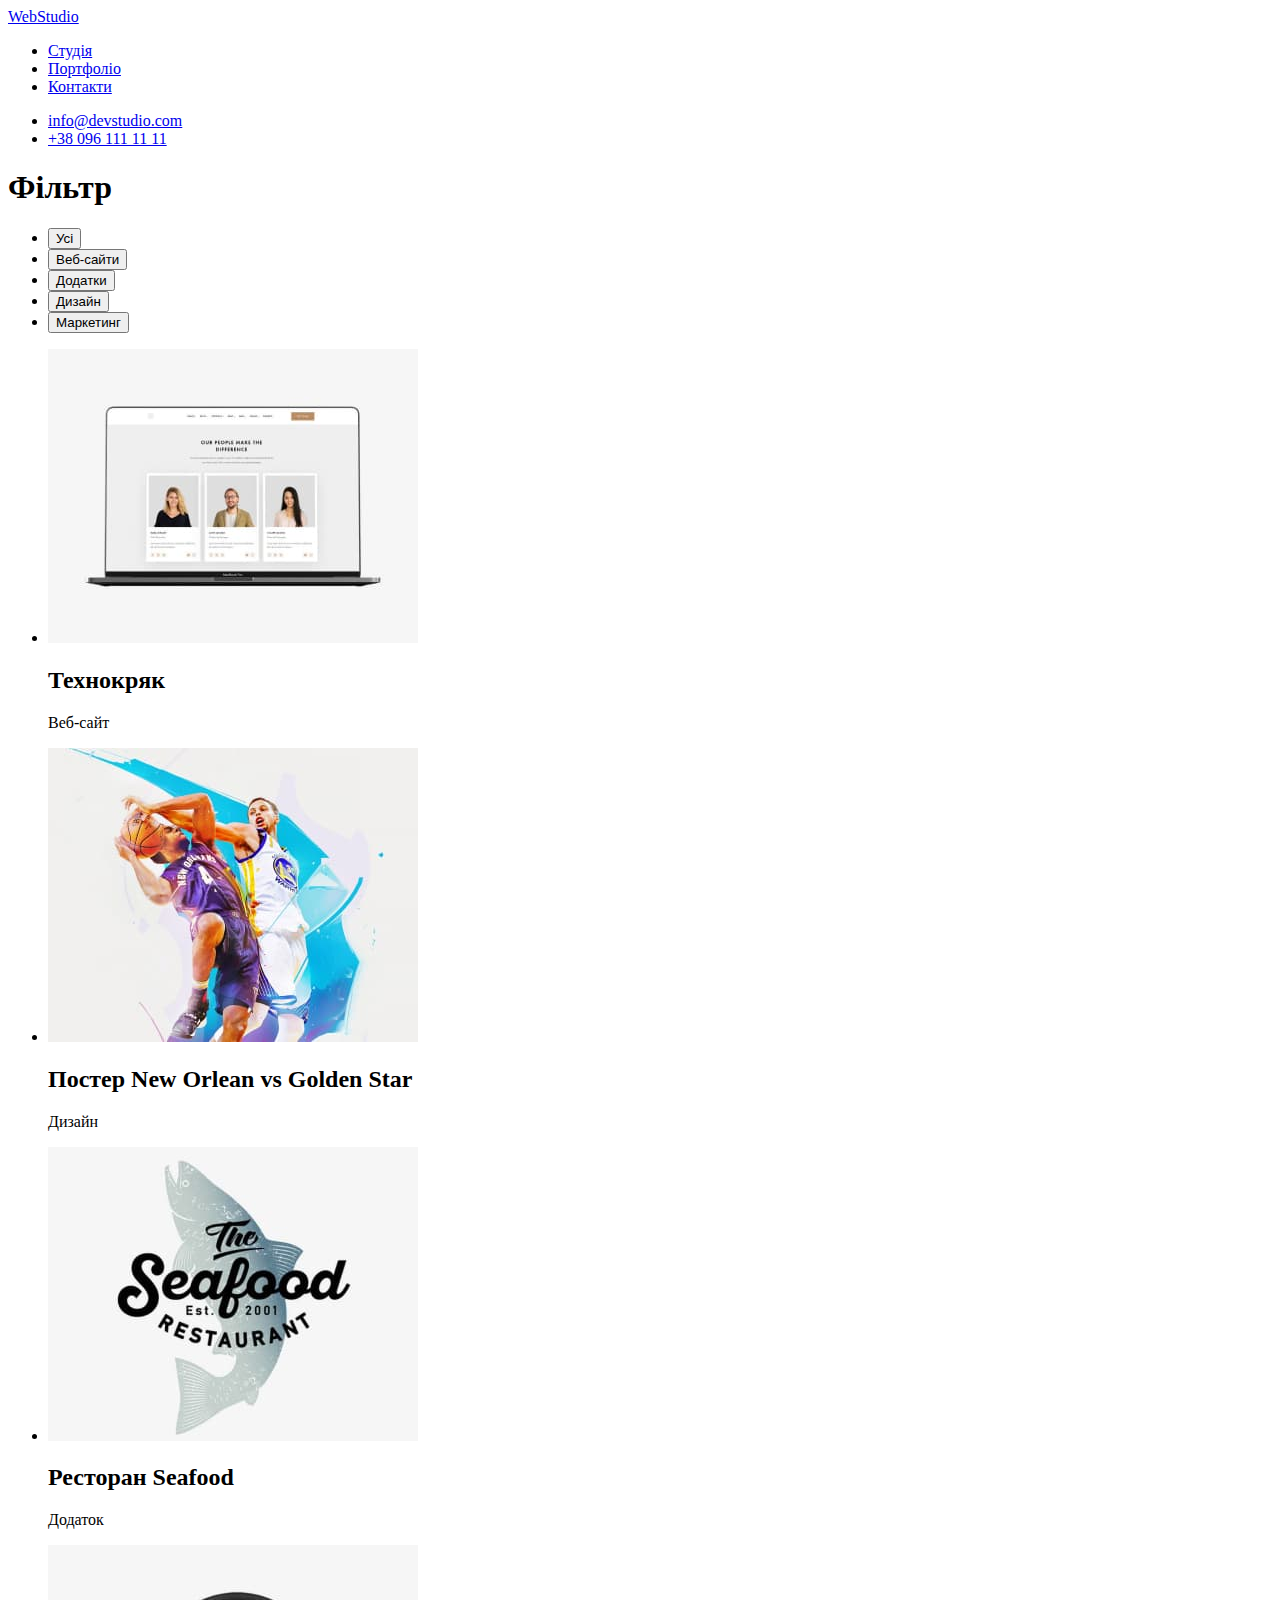
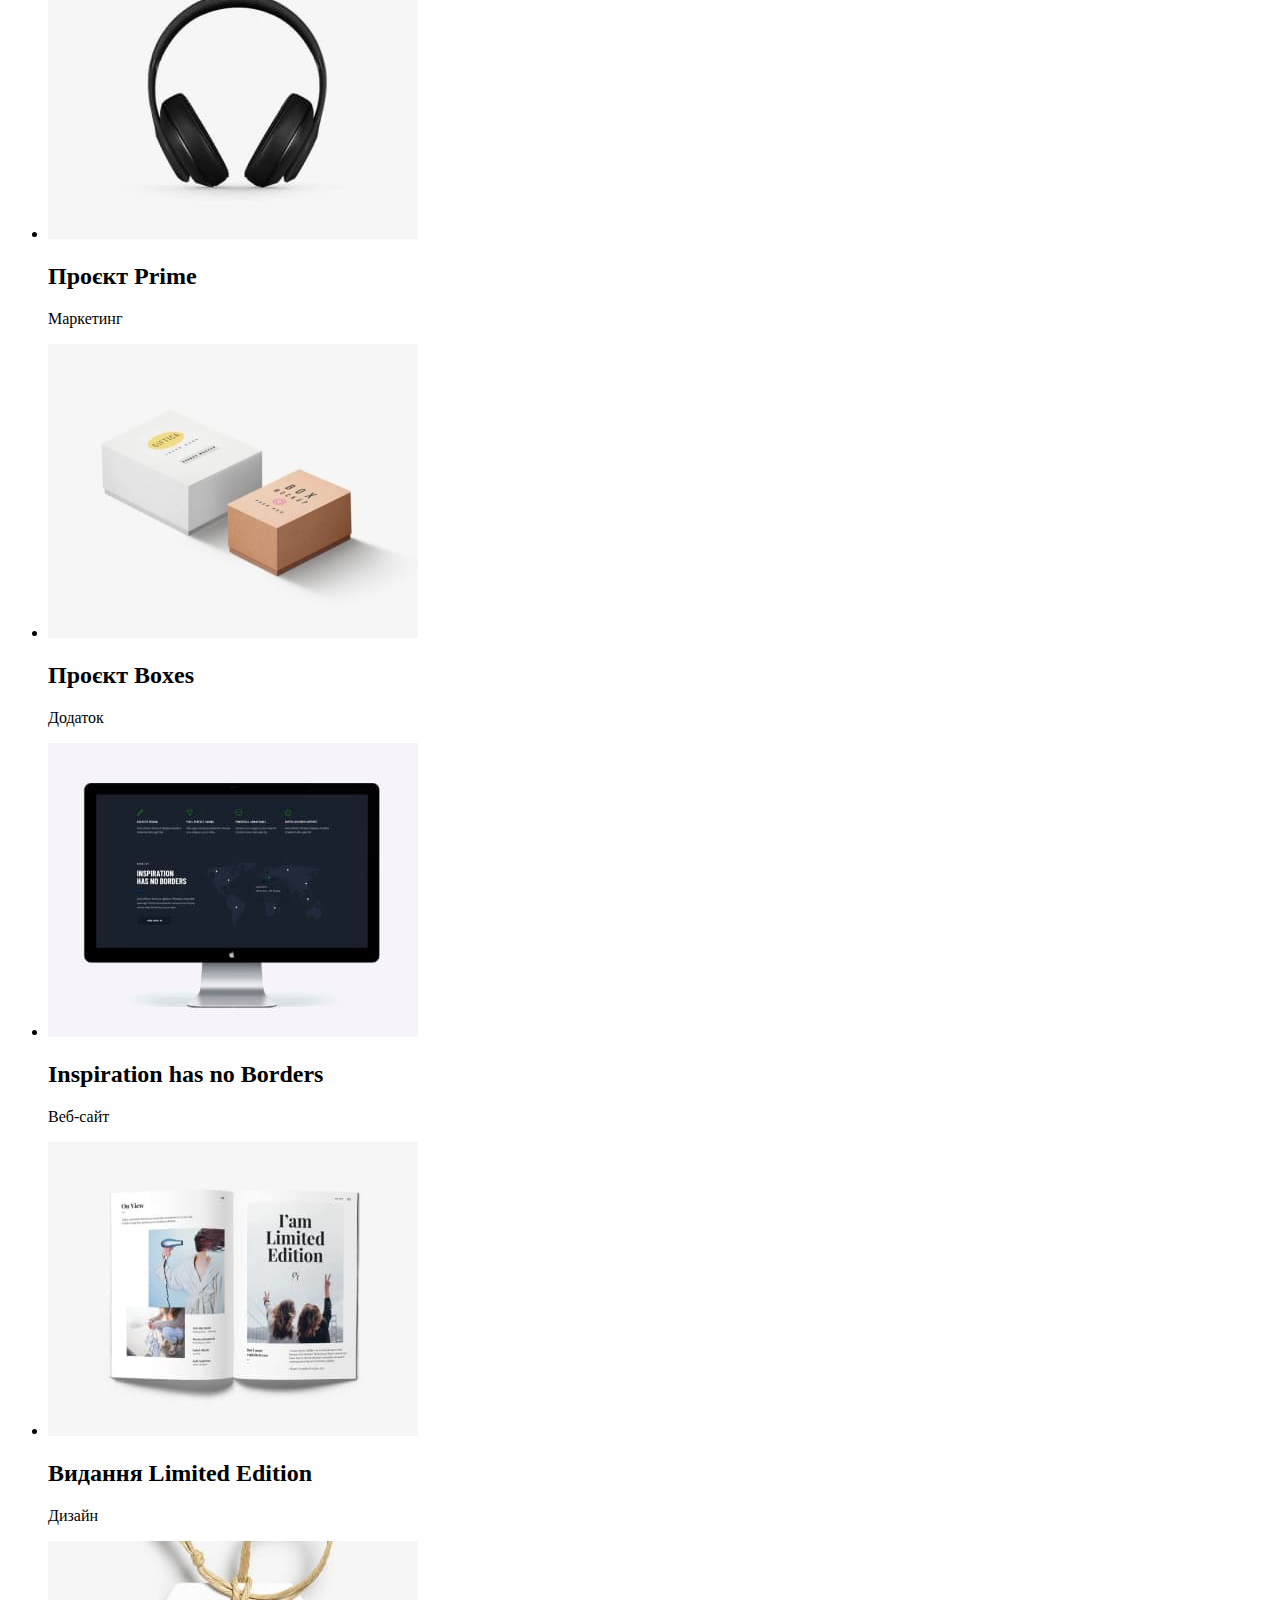
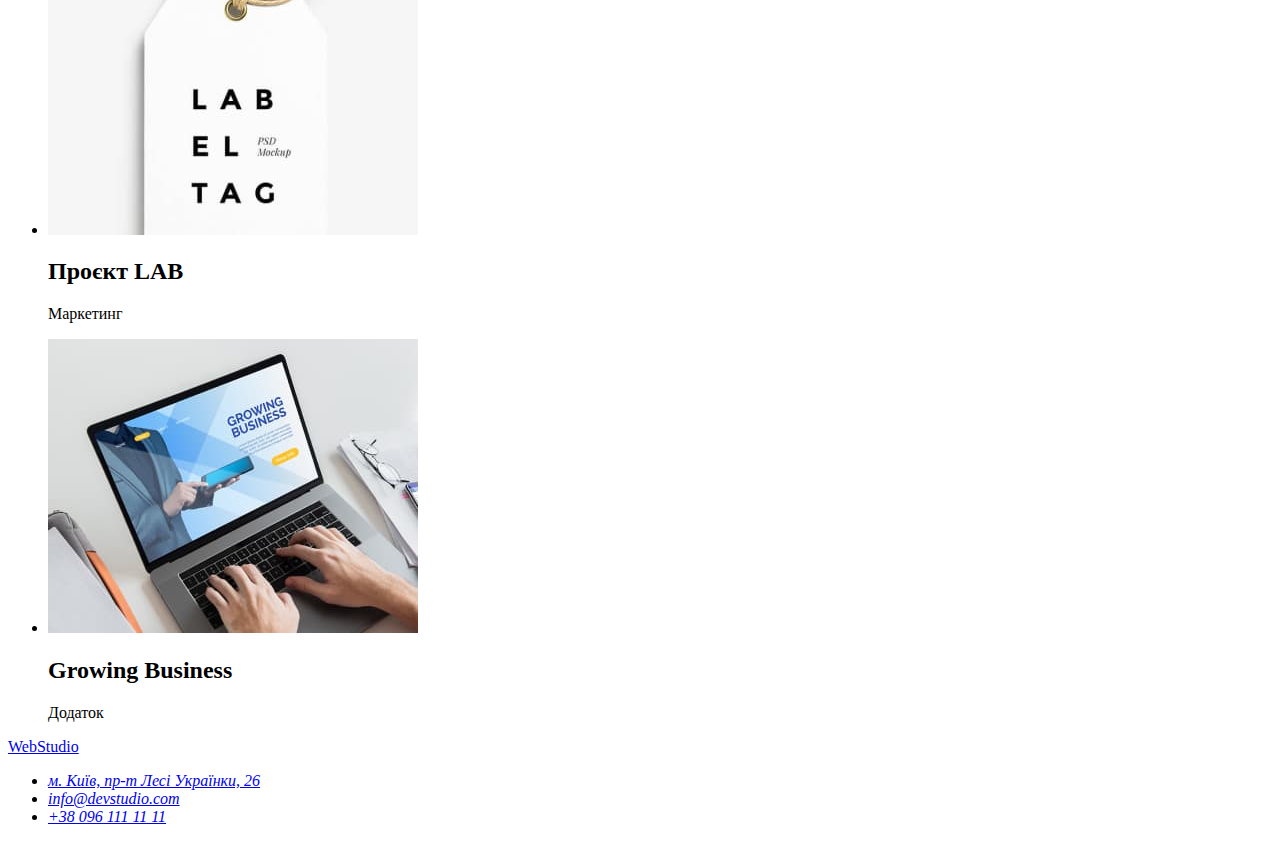
==== portfolio.html @ 5fa00b80 "created portfolio page" ====
<!DOCTYPE html>
<html lang="uk">

<head>
    <meta charset="UTF-8">
    <meta name="viewport" content="width=device-width, initial-scale=1.0">
    <title>Портфоліо</title>
</head>

<body>
    <header>
        <nav>
            <a href="./index.html">WebStudio</a>
            <ul>
                <li><a href="./index.html">Студія</a></li>
                <li><a href="./portfolio.html">Портфоліо</a></li>
                <li><a href="#">Контакти</a></li>
            </ul>
        </nav>
        <ul>
            <li><a href="mailto:info@devstudio.com">info@devstudio.com</a></li>
            <li><a href="tel:+380961111111">+38 096 111 11 11</a></li>
        </ul>
    </header>
    <main>
        <section>
            <h1>Фільтр</h1>
            <ul>
                <li>
                    <button type="button">Усі</button>
                </li>
                <li>
                    <button type="button">Веб-сайти</button>
                </li>
                <li>
                    <button type="button">Додатки</button>
                </li>
                <li>
                    <button type="button">Дизайн</button>
                </li>
                <li>
                    <button type="button">Маркетинг</button>
                </li>
            </ul>
            <ul>
                <li>
                    <img src="./images/portfolio/portfolio1.jpg" alt="Комп'ютер із оголошенням" width="370"
                        height="294">

                    <h2>Технокряк</h2>
                    <p>Веб-сайт</p>
                </li>
                <li>
                    <img src="./images/portfolio/portfolio2.jpg" alt="Два баскетболісти" width="370" height="294">
                    <h2>Постер New Orlean vs Golden Star</h2>
                    <p>Дизайн</p>
                </li>
                <li>
                    <img src="./images/portfolio/portfolio3.jpg" alt="Лого ресторану" width="370" height="294">
                    <h2>Ресторан Seafood</h2>
                    <p>Додаток</p>
                </li>
                <li>
                    <img src="./images/portfolio/portfolio4.jpg" alt="Навушники" width="370" height="294">
                    <h2>Проєкт Prime</h2>
                    <p>Маркетинг</p>
                </li>
                <li>
                    <img src="./images/portfolio/portfolio5.jpg" alt="Дві крафтові коробки" width="370" height="294">
                    <h2>Проєкт Boxes</h2>
                    <p>Додаток</p>
                </li>
                <li>
                    <img src="./images/portfolio/portfolio6.jpg" alt="Монітор комп'ютеру" width="370" height="294">
                    <h2>Inspiration has no Borders</h2>
                    <p>Веб-сайт</p>
                </li>
                <li>
                    <img src="./images/portfolio/portfolio7.jpg" alt="" width="370" height="294">
                    <h2>Видання Limited Edition</h2>
                    <p>Дизайн</p>
                </li>
                <li>
                    <img src="./images/portfolio/portfolio8.jpg" alt="Лого проекту LAB" width="370" height="294">
                    <h2>Проєкт LAB</h2>
                    <p>Маркетинг</p>
                </li>
                <li>
                    <img src="./images/portfolio/portfolio9.jpg" alt="Чоловік набирає текст на клавіатурі ноутбука"
                        width="370" height="294">
                    <h2>Growing Business</h2>
                    <p>Додаток</p>
                </li>
            </ul>
        </section>
    </main>
    <footer>
        <a href="./index.html">WebStudio</a>
        <address>
            <ul>
                <li>
                    <a href="https://goo.gl/maps/CPtrU1FHBa2aNyZL9" target="_blank"
                        rel="noopener noreferrer nofollowe">м.
                        Київ, пр-т Лесі Українки, 26
                    </a>
                </li>
                <li>
                    <a href="mailto:info@devstudio.com">info@devstudio.com</a>
                </li>
                <li>
                    <a href="tel:+380961111111">+38 096 111 11 11</a>
                </li>
            </ul>
        </address>
    </footer>
</body>

</html>
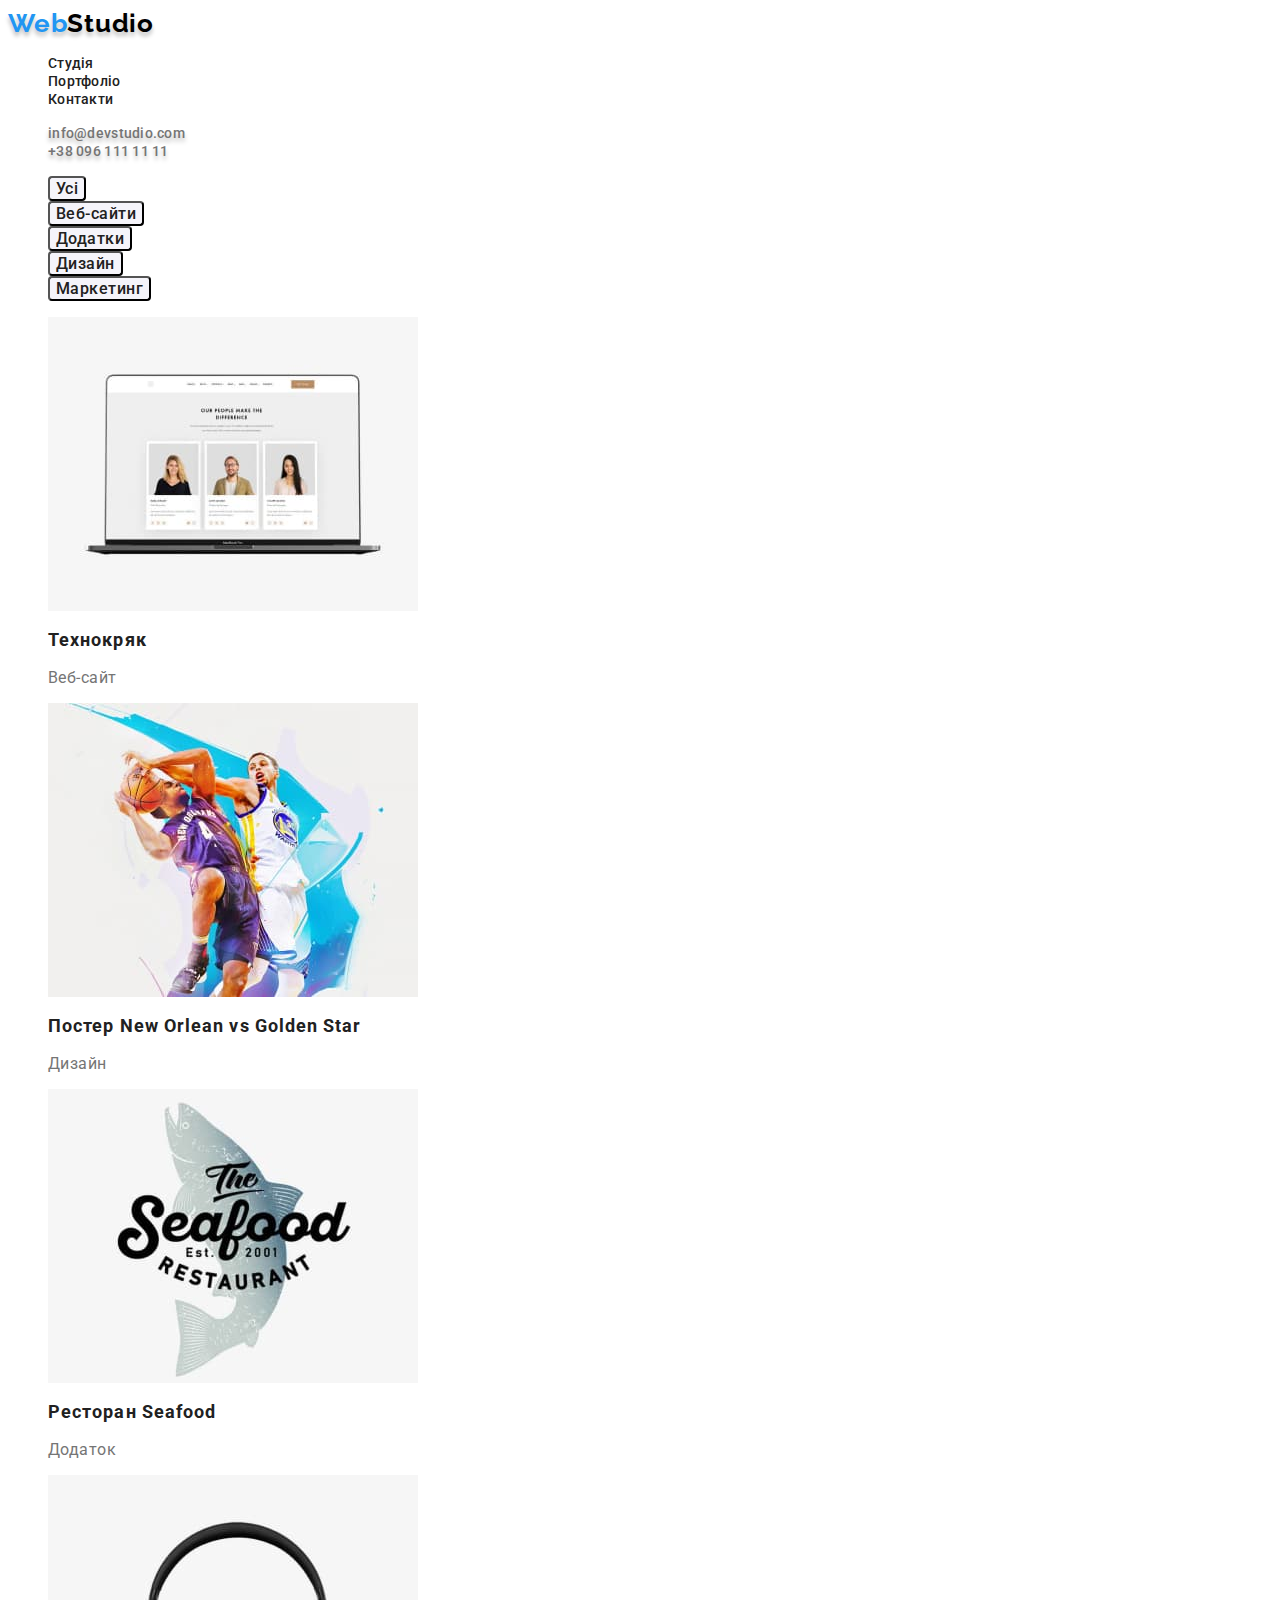
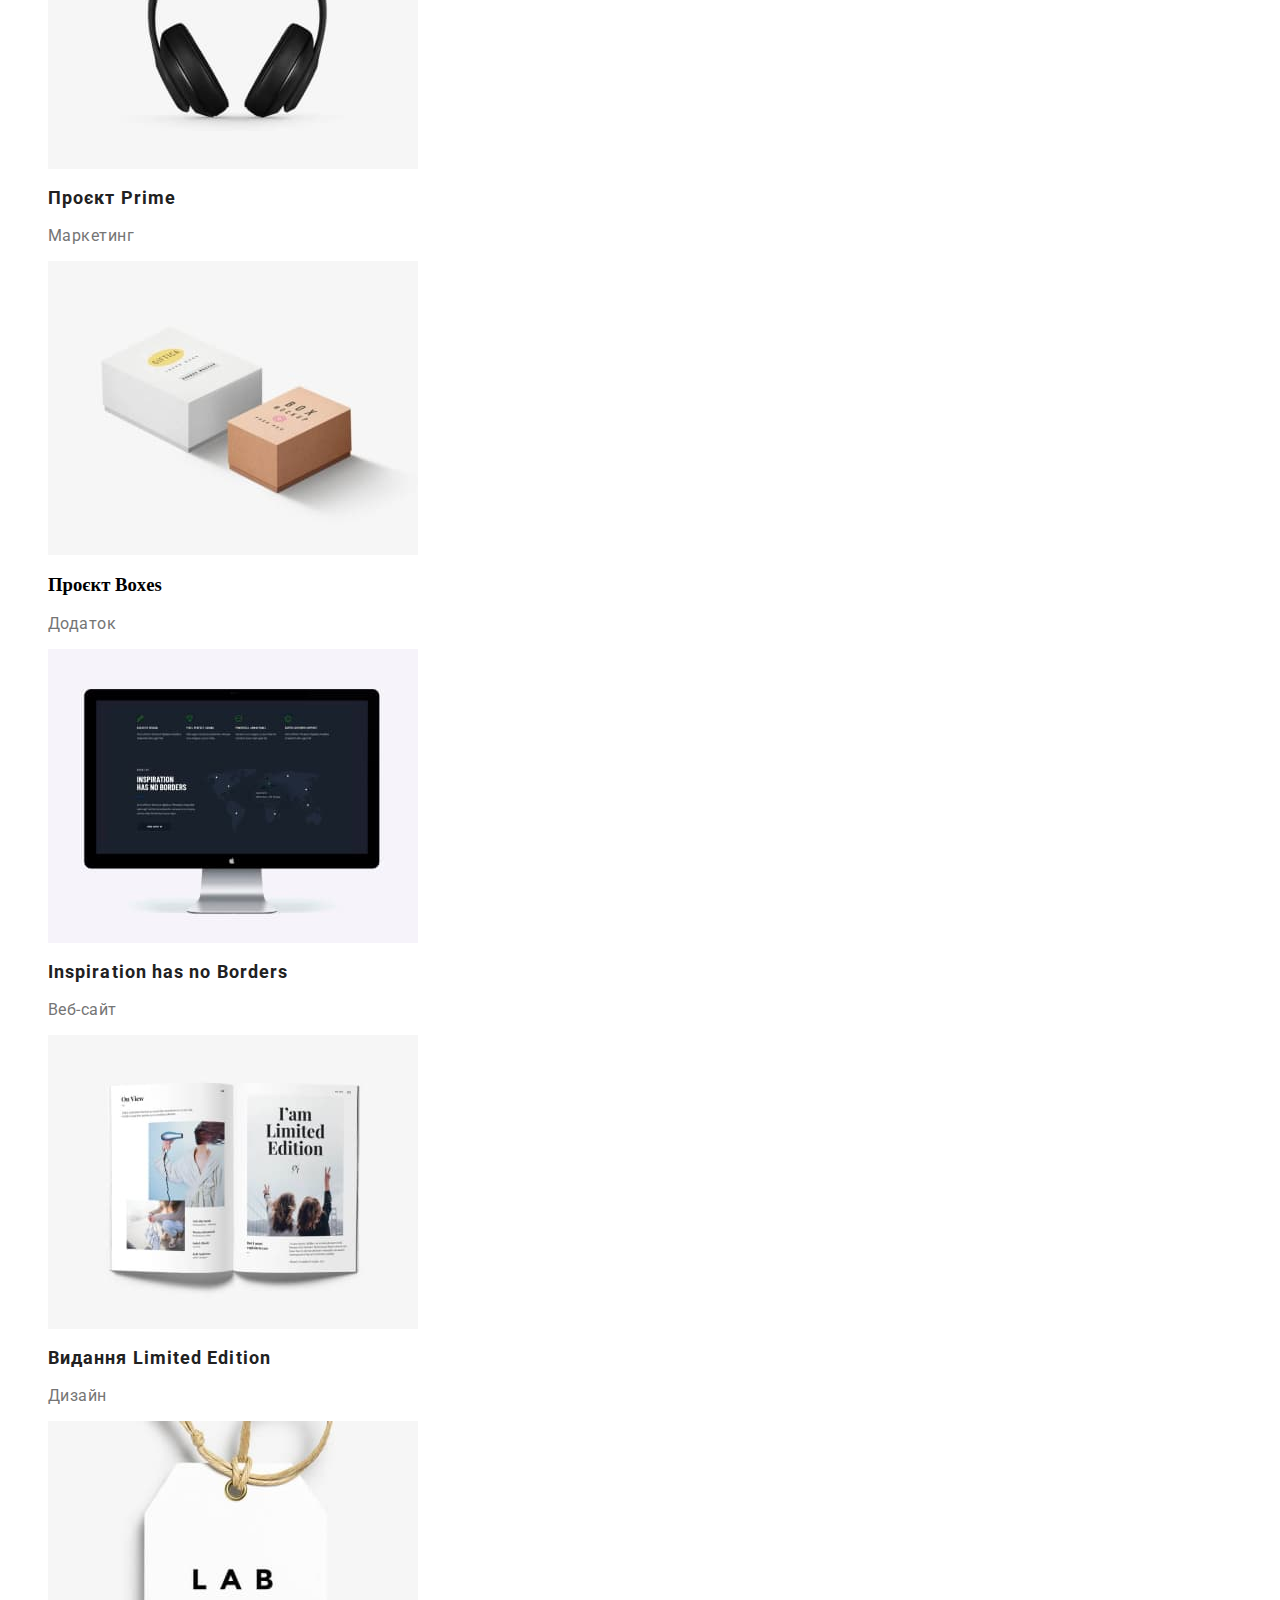
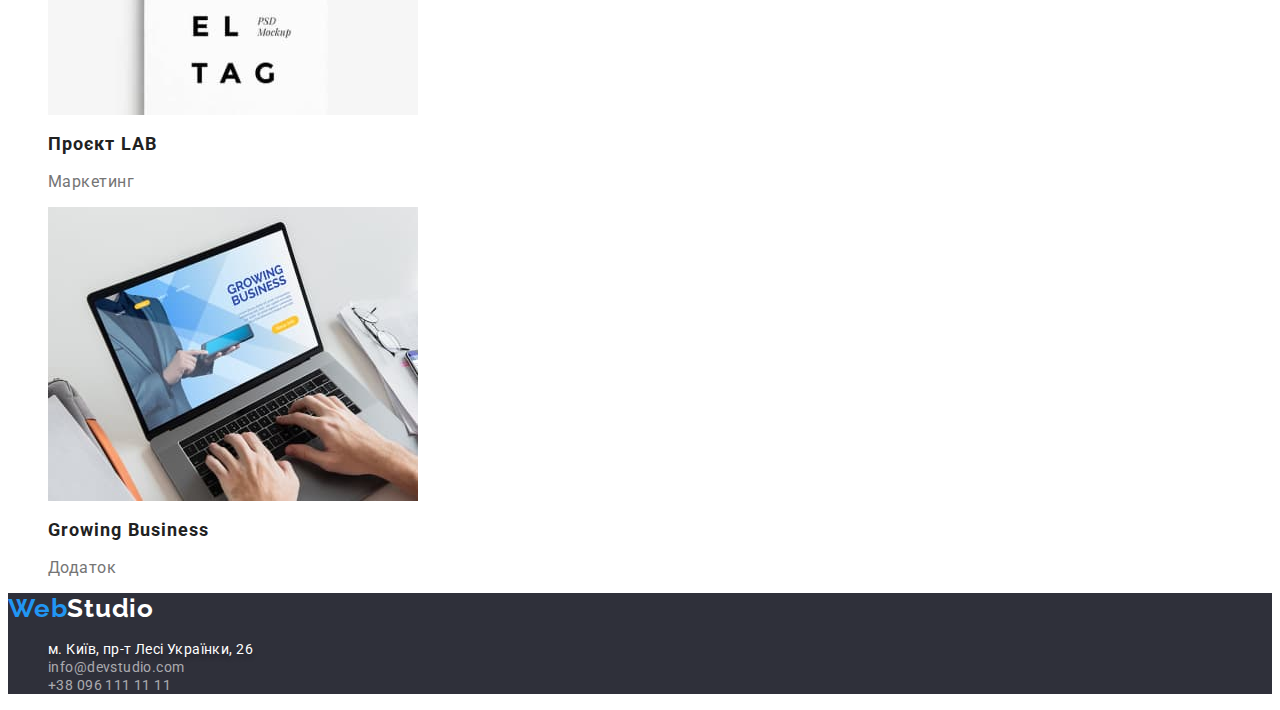
==== commit 54a8ef3c: "css" ====
--- a/portfolio.html
+++ b/portfolio.html
@@ -5,110 +5,123 @@
     <meta charset="UTF-8">
     <meta name="viewport" content="width=device-width, initial-scale=1.0">
     <title>Портфоліо</title>
+    <link rel="stylesheet" href="./css/styles.css">
+    <link rel="preconnect" href="https://fonts.googleapis.com">
+    <link rel="preconnect" href="https://fonts.gstatic.com" crossorigin>
+    <link
+        href="https://fonts.googleapis.com/css2?family=Raleway:wght@700&family=Roboto:wght@400;500;700;900&display=swap"
+        rel="stylesheet">
 </head>
 
 <body>
-    <header>
-        <nav>
-            <a href="./index.html">WebStudio</a>
-            <ul>
-                <li><a href="./index.html">Студія</a></li>
-                <li><a href="./portfolio.html">Портфоліо</a></li>
-                <li><a href="#">Контакти</a></li>
+    <header class="page-header">
+        <nav class="header-nav ">
+            <a class="logo link" href="./index.html">Web<span class="logo-header">Studio</span></a>
+            <ul class="menu-nav list">
+                <li class="menu-item"><a class="menu-link link" href="./index.html">Студія</a></li>
+                <li class="menu-item"><a class="menu-link link" href="./portfolio.html">Портфоліо</a></li>
+                <li class="menu-item"><a class="menu-link link" href="#">Контакти</a></li>
             </ul>
         </nav>
-        <ul>
-            <li><a href="mailto:info@devstudio.com">info@devstudio.com</a></li>
-            <li><a href="tel:+380961111111">+38 096 111 11 11</a></li>
+        <ul class="contacts-header list">
+            <li class="contact-item"><a class="contact-link link"
+                    href="mailto:info@devstudio.com">info@devstudio.com</a></li>
+            <li class="contact-item"><a class="contact-link link" href="tel:+380961111111">+38 096 111 11 11</a></li>
         </ul>
     </header>
     <main>
-        <section>
-            <h1>Фільтр</h1>
-            <ul>
-                <li>
-                    <button type="button">Усі</button>
-                </li>
-                <li>
-                    <button type="button">Веб-сайти</button>
-                </li>
-                <li>
-                    <button type="button">Додатки</button>
-                </li>
-                <li>
-                    <button type="button">Дизайн</button>
-                </li>
-                <li>
-                    <button type="button">Маркетинг</button>
-                </li>
-            </ul>
-            <ul>
-                <li>
-                    <img src="./images/portfolio/portfolio1.jpg" alt="Комп'ютер із оголошенням" width="370"
-                        height="294">
+        <h2 class="portfolio-title visually-hidden">Портфоліо</h2>
+        <ul class="portfolio-btn-items list">
+            <li class="btn-items">
+                <button class="selection-btn" type="button">Усі</button>
+            </li>
+            <li class="btn-items">
+                <button class="selection-btn" type="button">Веб-сайти</button>
+            </li>
+            <li class="btn-items">
+                <button class="selection-btn" type="button">Додатки</button>
+            </li>
+            <li class="btn-items">
+                <button class="selection-btn" type="button">Дизайн</button>
+            </li>
+            <li class="btn-items">
+                <button class="selection-btn" type="button">Маркетинг</button>
+            </li>
+        </ul>
+        <h2 class="projects-title visually-hidden">Наші проекти</h2>
+        <ul class="projects-menu list">
+            <li class="projects-items">
+                <img class="projects-image" src="./images/portfolio/portfolio1.jpg" alt="Комп'ютер із оголошенням"
+                    width="370" height="294">
 
-                    <h2>Технокряк</h2>
-                    <p>Веб-сайт</p>
-                </li>
-                <li>
-                    <img src="./images/portfolio/portfolio2.jpg" alt="Два баскетболісти" width="370" height="294">
-                    <h2>Постер New Orlean vs Golden Star</h2>
-                    <p>Дизайн</p>
-                </li>
-                <li>
-                    <img src="./images/portfolio/portfolio3.jpg" alt="Лого ресторану" width="370" height="294">
-                    <h2>Ресторан Seafood</h2>
-                    <p>Додаток</p>
-                </li>
-                <li>
-                    <img src="./images/portfolio/portfolio4.jpg" alt="Навушники" width="370" height="294">
-                    <h2>Проєкт Prime</h2>
-                    <p>Маркетинг</p>
-                </li>
-                <li>
-                    <img src="./images/portfolio/portfolio5.jpg" alt="Дві крафтові коробки" width="370" height="294">
-                    <h2>Проєкт Boxes</h2>
-                    <p>Додаток</p>
-                </li>
-                <li>
-                    <img src="./images/portfolio/portfolio6.jpg" alt="Монітор комп'ютеру" width="370" height="294">
-                    <h2>Inspiration has no Borders</h2>
-                    <p>Веб-сайт</p>
-                </li>
-                <li>
-                    <img src="./images/portfolio/portfolio7.jpg" alt="" width="370" height="294">
-                    <h2>Видання Limited Edition</h2>
-                    <p>Дизайн</p>
-                </li>
-                <li>
-                    <img src="./images/portfolio/portfolio8.jpg" alt="Лого проекту LAB" width="370" height="294">
-                    <h2>Проєкт LAB</h2>
-                    <p>Маркетинг</p>
-                </li>
-                <li>
-                    <img src="./images/portfolio/portfolio9.jpg" alt="Чоловік набирає текст на клавіатурі ноутбука"
-                        width="370" height="294">
-                    <h2>Growing Business</h2>
-                    <p>Додаток</p>
-                </li>
-            </ul>
-        </section>
+                <h3 class="projects-name">Технокряк</h3>
+                <p class="projects-type">Веб-сайт</p>
+            </li>
+            <li class="projects-items">
+                <img class="projects-image" src="./images/portfolio/portfolio2.jpg" alt="Два баскетболісти" width="370"
+                    height="294">
+                <h3 class="projects-name">Постер New Orlean vs Golden Star</h3>
+                <p class="projects-type">Дизайн</p>
+            </li>
+            <li class="projects-items">
+                <img class="projects-image" src="./images/portfolio/portfolio3.jpg" alt="Лого ресторану" width="370"
+                    height="294">
+                <h3 class="projects-name">Ресторан Seafood</h3>
+                <p class="projects-type">Додаток</p>
+            </li>
+            <li class="projects-items">
+                <img class="projects-image" src="./images/portfolio/portfolio4.jpg" alt="Навушники" width="370"
+                    height="294">
+                <h3 class="projects-name">Проєкт Prime</h3>
+                <p class="projects-type">Маркетинг</p>
+            </li>
+            <li class="projects-items">
+                <img class="projects-image" src="./images/portfolio/portfolio5.jpg" alt="Дві крафтові коробки"
+                    width="370" height="294">
+                <h3 nclass="projects-name">Проєкт Boxes</h3>
+                <p class="projects-type">Додаток</p>
+            </li>
+            <li class="projects-items">
+                <img class="projects-image" src="./images/portfolio/portfolio6.jpg" alt="Монітор комп'ютеру" width="370"
+                    height="294">
+                <h3 class="projects-name">Inspiration has no Borders</h3>
+                <p class="projects-type">Веб-сайт</p>
+            </li>
+            <li class="projects-items">
+                <img class="projects-image" src="./images/portfolio/portfolio7.jpg" alt="" width="370" height="294">
+                <h3 class="projects-name">Видання Limited Edition</h3>
+                <p class="projects-type">Дизайн</p>
+            </li>
+            <li class="projects-items">
+                <img class="projects-image" src="./images/portfolio/portfolio8.jpg" alt="Лого проекту LAB" width="370"
+                    height="294">
+                <h3 class="projects-name">Проєкт LAB</h3>
+                <p class="projects-type">Маркетинг</p>
+            </li>
+            <li class="projects-items">
+                <img class="projects-image" src="./images/portfolio/portfolio9.jpg"
+                    alt="Чоловік набирає текст на клавіатурі ноутбука" width="370" height="294">
+                <h3 class="projects-name">Growing Business</h3>
+                <p class="projects-type">Додаток</p>
+            </li>
+        </ul>
     </main>
-    <footer>
-        <a href="./index.html">WebStudio</a>
-        <address>
-            <ul>
-                <li>
-                    <a href="https://goo.gl/maps/CPtrU1FHBa2aNyZL9" target="_blank"
-                        rel="noopener noreferrer nofollowe">м.
+    <footer class="footer-section">
+        <a class="emblem-footer link" href="./index.html">Web<span class="emblem-white-footer">Studio</span></a>
+        <address class="footer-address">
+            <ul class="menu-footer-adress list">
+                <li class="menu-footer-adress-icon">
+                    <a class="menu-footer-adress-icon-link-head link" href="https://goo.gl/maps/CPtrU1FHBa2aNyZL9"
+                        target="_blank" rel="noopener noreferrer nofollowe">м.
                         Київ, пр-т Лесі Українки, 26
                     </a>
                 </li>
-                <li>
-                    <a href="mailto:info@devstudio.com">info@devstudio.com</a>
+                <li class="menu-footer-adress-icon">
+                    <a class=" menu-footer-adress-icon-link link"
+                        href="mailto:info@devstudio.com">info@devstudio.com</a>
                 </li>
-                <li>
-                    <a href="tel:+380961111111">+38 096 111 11 11</a>
+                <li class="menu-footer-adress-icon">
+                    <a class=" menu-footer-adress-icon-link link" href="tel:+380961111111">+38 096 111 11 11</a>
                 </li>
             </ul>
         </address>
--- a/css/styles.css
+++ b/css/styles.css
@@ -0,0 +1,356 @@
+:root {
+  --primary-font-text: 'Roboto', sans-serif;
+  --secondary-font-text: 'Raleway', sans-serif;
+  --primary-text-color: #212121;
+  --secondary-text-color: #757575;
+  --background-text-dark: #ffffff;
+  --contacts-text-color: rgba(255, 255, 255, 0.6);
+  --active-hover-focus-color: #2196f3;
+  --primary-background-color: #ffffff;
+  --secondary-background-color: #f5f4fa;
+  --background-color-dark: #2f303a;
+  --background-color-btn: #2196f3;
+  --secondary-background-color-btn: #188ce8;
+  --logo-color-blue: #2196f3;
+  --logo-color-dark: #000000;
+}
+img {
+  display: block;
+  max-width: 100%;
+  height: auto;
+}
+.link {
+  text-decoration: none;
+}
+.list {
+  list-style: none;
+}
+.visually-hidden {
+  position: absolute;
+  white-space: nowrap;
+  width: 1px;
+  height: 1px;
+  overflow: hidden;
+}
+button {
+  cursor: pointer;
+}
+body {
+  font-family: var(--primary-text-color);
+  background-color: var(--primary-background-color);
+}
+
+/* page header */
+
+.page-header {
+  background-color: var(--primary-background-color);
+}
+.logo {
+  font-family: var(--secondary-font-text);
+  font-style: normal;
+  font-weight: 700;
+  font-size: 26px;
+  line-height: 1, 19;
+  /* identical to box height */
+
+  letter-spacing: 0.03em;
+
+  color: var(--logo-color-blue);
+
+  text-shadow: 0px 4px 4px rgba(0, 0, 0, 0.25);
+}
+.logo-header {
+  font-family: var(--secondary-font-text);
+  font-style: normal;
+  font-weight: 700;
+  font-size: 26px;
+  line-height: 1, 19;
+  /* identical to box height */
+
+  letter-spacing: 0.03em;
+
+  color: var(--logo-color-dark);
+  text-shadow: 0px 4px 4px rgba(0, 0, 0, 0.25);
+}
+.menu-nav .menu-link {
+  font-family: var(--primary-font-text);
+  font-style: normal;
+  font-weight: 500;
+  font-size: 14px;
+  line-height: 1, 14;
+  letter-spacing: 0.02em;
+
+  color: var(--primary-text-color);
+}
+.menu-nav :hover,
+.menu-nav :focus {
+  color: var(--active-hover-focus-color);
+}
+.contacts-header .contact-link {
+  font-family: 'Roboto';
+  font-style: normal;
+  font-weight: 500;
+  font-size: 14px;
+  line-height: 1, 14;
+  letter-spacing: 0.02em;
+
+  color: var(--secondary-text-color);
+
+  text-shadow: 0px 4px 4px rgba(0, 0, 0, 0.25);
+}
+.contacts-header :hover,
+.contacts-header :focus {
+  color: var(--logo-color-blue);
+}
+
+/* page header */
+
+/* page main */
+
+/* section hero */
+
+.hero {
+  background: var(--background-color-dark);
+}
+
+.hero-head {
+  font-family: var(--primary-font-text);
+  font-style: normal;
+  font-weight: 900;
+  font-size: 44px;
+  line-height: 1, 36;
+  /* or 136% */
+
+  text-align: center;
+  letter-spacing: 0.06em;
+  text-transform: uppercase;
+
+  color: #ffffff;
+}
+.modal-open-btn {
+  font-family: var(--primary-font-text);
+  font-style: normal;
+  font-weight: 700;
+  font-size: 16px;
+  line-height: 1, 87;
+  background: var(--background-color-btn);
+  box-shadow: 0px 4px 4px rgba(0, 0, 0, 0.15);
+  border-radius: 4px;
+  /* identical to box height, or 188% */
+
+  display: flex;
+  align-items: center;
+  text-align: center;
+  letter-spacing: 0.06em;
+
+  color: #ffffff;
+}
+.modal-open-btn :hover,
+.modal-open-btn :focus {
+  background-color: var(--secondary-background-color-btn);
+  box-shadow: 0px 4px 4px rgba(0, 0, 0, 0.15);
+  border-radius: 4px;
+}
+
+/* section hero */
+
+/* WebStudio benefits */
+.section-title {
+  background-color: var(--primary-background-color);
+  font-family: var(--primary-font-text);
+}
+.head-title {
+  font-family: var(--primary-font-text);
+  font-style: normal;
+  font-weight: 700;
+  font-size: 14px;
+  line-height: 1, 14;
+  letter-spacing: 0.03em;
+  text-transform: uppercase;
+
+  color: var(--primary-text-color);
+}
+.text-head-title {
+  font-family: var(--primary-font-text);
+  font-style: normal;
+  font-weight: 400;
+  font-size: 14px;
+  line-height: 1, 71;
+  /* or 171% */
+
+  letter-spacing: 0.03em;
+
+  color: var(--secondary-text-color);
+}
+.pic-list-main {
+  background-color: #ffffff;
+}
+.pic-list-head {
+  font-family: var(--primary-font-text);
+  font-style: normal;
+  font-weight: 700;
+  font-size: 36px;
+  line-height: 1, 16;
+  text-align: center;
+  letter-spacing: 0.03em;
+
+  color: var(--primary-text-color);
+}
+
+.team-job {
+  background-color: var(--secondary-background-color);
+}
+.team-job-top {
+  font-family: var(--primary-font-text);
+  font-style: normal;
+  font-weight: 700;
+  font-size: 36px;
+  line-height: 1, 16;
+  text-align: center;
+  letter-spacing: 0.03em;
+
+  color: var(--primary-text-color);
+}
+.top-menu-job {
+  font-family: var(--primary-font-text);
+  font-style: normal;
+  font-weight: 500;
+  font-size: 16px;
+  line-height: 1, 18;
+  /* identical to box height */
+
+  text-align: center;
+  letter-spacing: 0.03em;
+
+  color: var(--primary-text-color);
+}
+.name-menu-job {
+  font-family: var(--primary-font-text);
+  font-style: normal;
+  font-weight: 400;
+  font-size: 16px;
+  line-height: 1, 18;
+  /* identical to box height */
+
+  text-align: center;
+  letter-spacing: 0.03em;
+
+  color: var(--secondary-text-color);
+}
+.footer-section {
+  background-color: var(--background-color-dark);
+}
+.emblem-footer {
+  font-family: var(--secondary-font-text);
+  font-style: normal;
+  font-weight: 700;
+  font-size: 26px;
+  line-height: 31px;
+  /* identical to box height */
+
+  letter-spacing: 0.03em;
+
+  color: var(--logo-color-blue);
+}
+
+.emblem-white-footer {
+  font-family: var(--secondary-font-text);
+  font-style: normal;
+  font-weight: 700;
+  font-size: 26px;
+  line-height: 31px;
+  /* identical to box height */
+
+  letter-spacing: 0.03em;
+
+  color: var(--background-text-dark);
+}
+.menu-footer-adress-icon-link-head {
+  font-family: var(--primary-font-text);
+  font-style: normal;
+  font-weight: 400;
+  font-size: 14px;
+  line-height: 1, 71;
+  /* or 171% */
+
+  letter-spacing: 0.03em;
+
+  color: var(--primary-background-color);
+
+  text-shadow: 0px 4px 4px rgba(0, 0, 0, 0.25);
+}
+
+.menu-footer-adress-icon-link {
+  font-family: var(--primary-font-text);
+  font-style: normal;
+  font-weight: 400;
+  font-size: 14px;
+  line-height: 1, 71;
+  /* or 171% */
+
+  letter-spacing: 0.03em;
+
+  color: var(--contacts-text-color);
+}
+.menu-footer-adress :hover,
+.menu-footer-adress :focus {
+  color: var(--active-hover-focus-color);
+}
+
+/* main portfolio content */
+
+.selection-btn {
+  font-family: 'Roboto';
+  font-style: normal;
+  font-weight: 500;
+  font-size: 16px;
+  line-height: 1, 63;
+  /* identical to box height, or 162% */
+
+  text-align: center;
+  letter-spacing: 0.03em;
+
+  color: #212121;
+  background: #f5f4fa;
+  border-radius: 4px;
+}
+.btn-items :hover,
+.btn-items :focus {
+  color: var(--background-text-dark);
+  background: var(--active-hover-focus-color);
+  box-shadow: 0px 3px 1px rgba(0, 0, 0, 0.1), 0px 1px 2px rgba(0, 0, 0, 0.08),
+    0px 2px 2px rgba(0, 0, 0, 0.12);
+  border-radius: 4px;
+  /* shadow-middle */
+}
+.projects-title .visually-hidden {
+  position: absolute;
+  white-space: nowrap;
+  width: 1px;
+  height: 1px;
+  overflow: hidden;
+}
+.projects-name {
+  font-family: var(--primary-font-text);
+  font-style: normal;
+  font-weight: 700;
+  font-size: 18px;
+  line-height: 2, 0;
+  /* identical to box height, or 200% */
+
+  letter-spacing: 0.06em;
+
+  color: var(--primary-text-color);
+}
+.projects-type {
+  font-family: var(--primary-font-text);
+  font-style: normal;
+  font-weight: 400;
+  font-size: 16px;
+  line-height: 2, 0;
+  /* identical to box height, or 188% */
+
+  letter-spacing: 0.03em;
+
+  color: var(--secondary-text-color);
+}
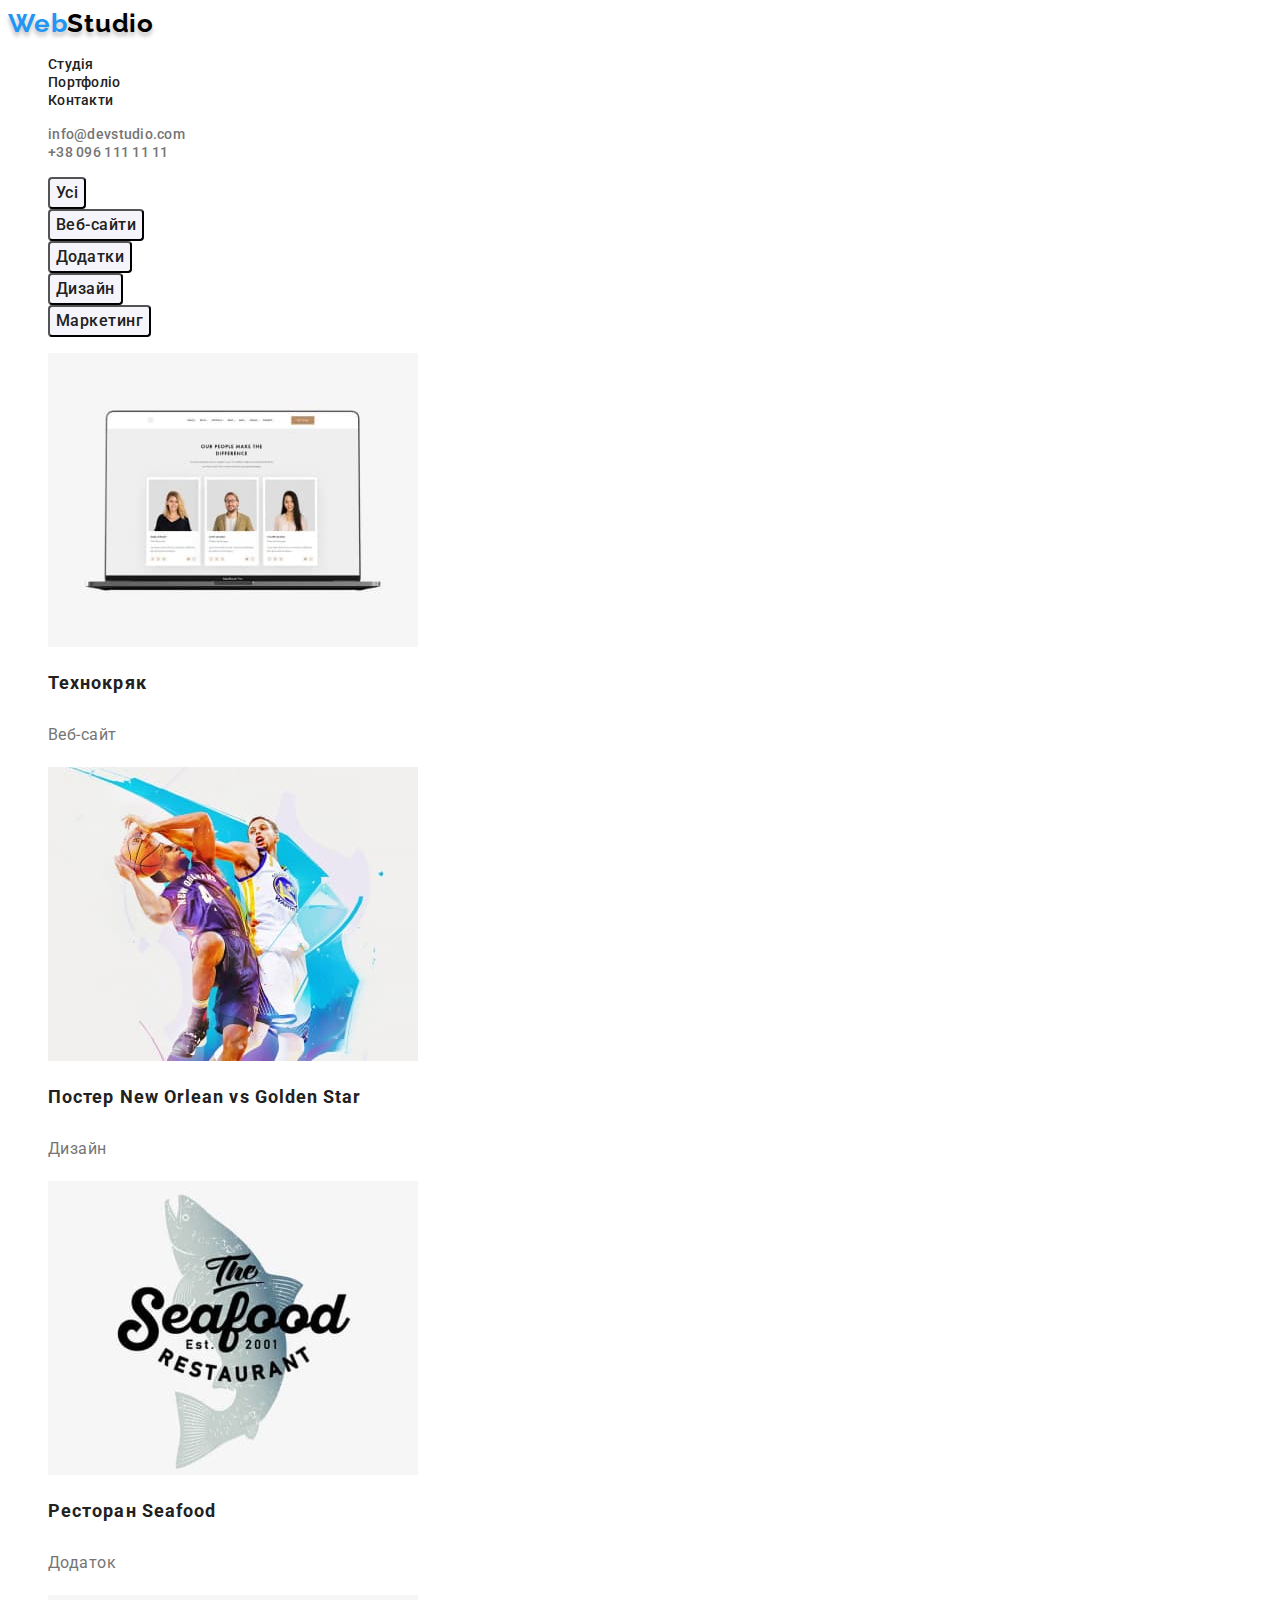
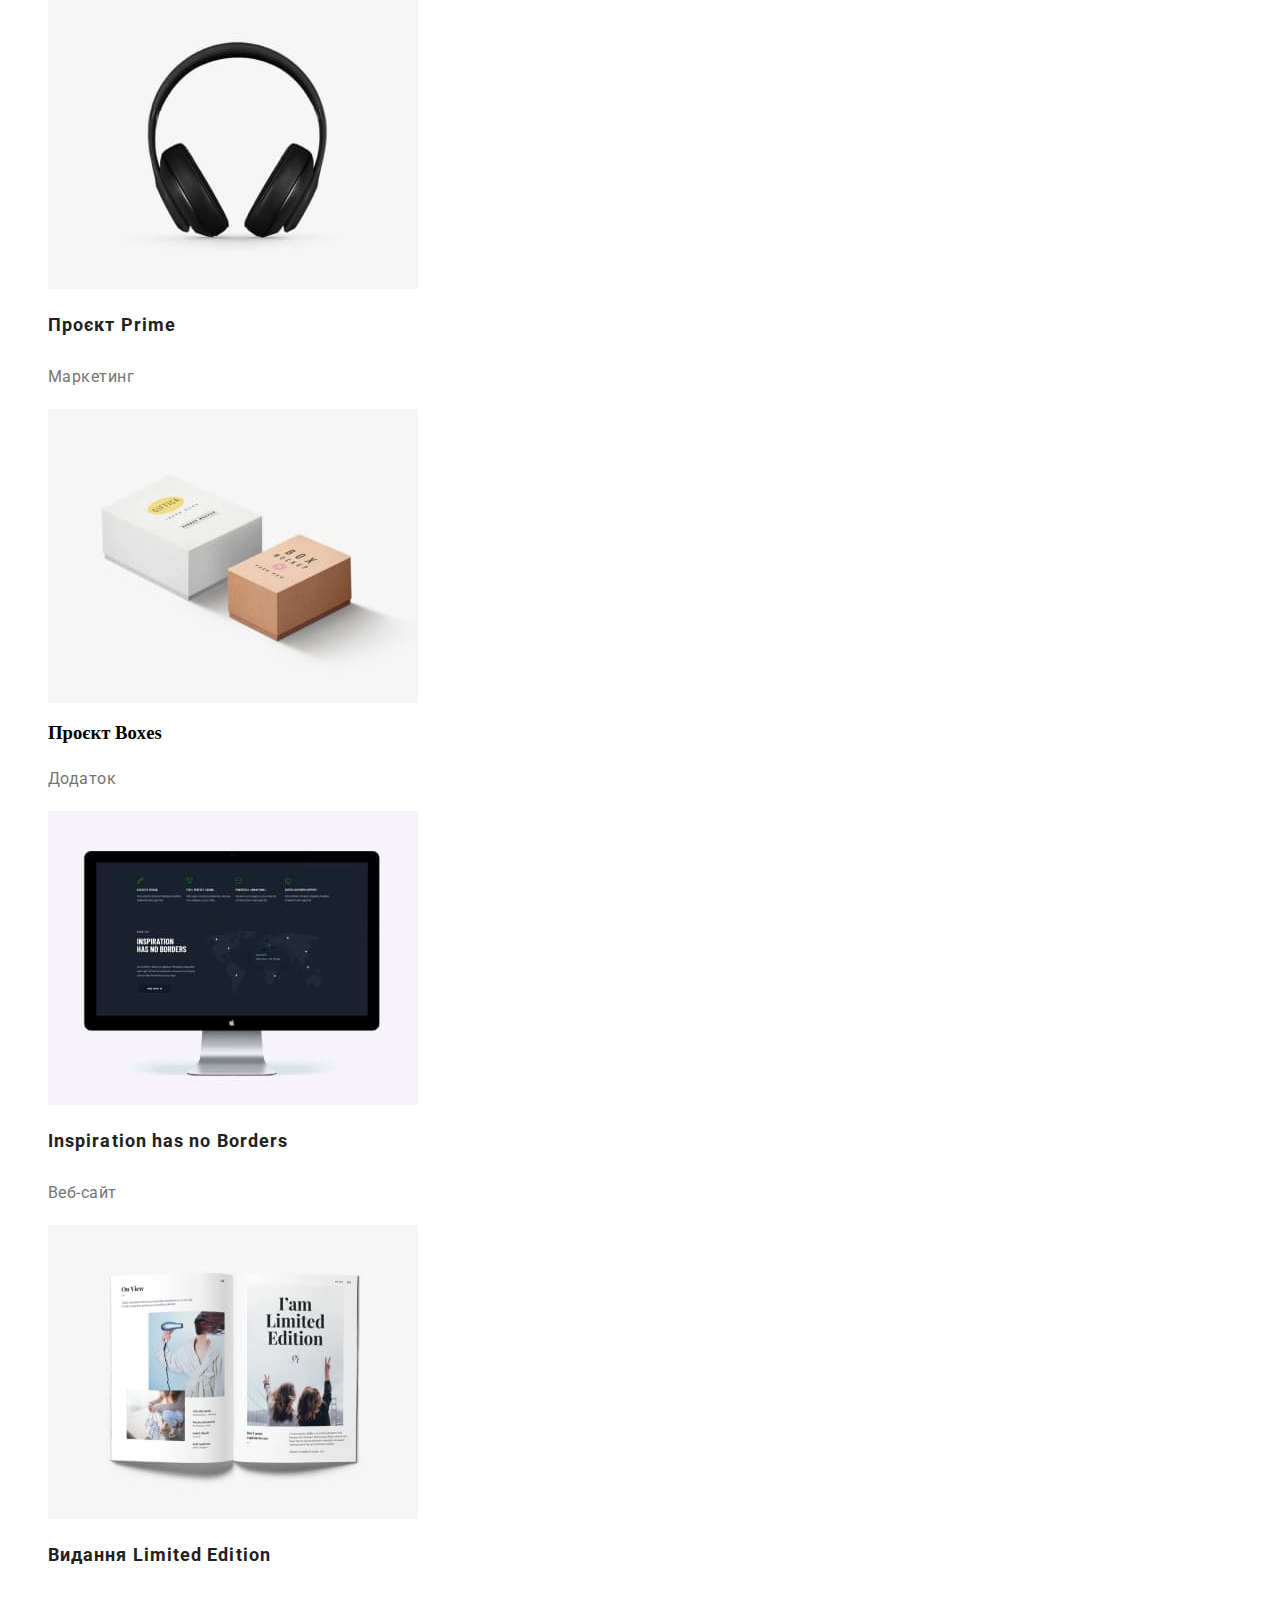
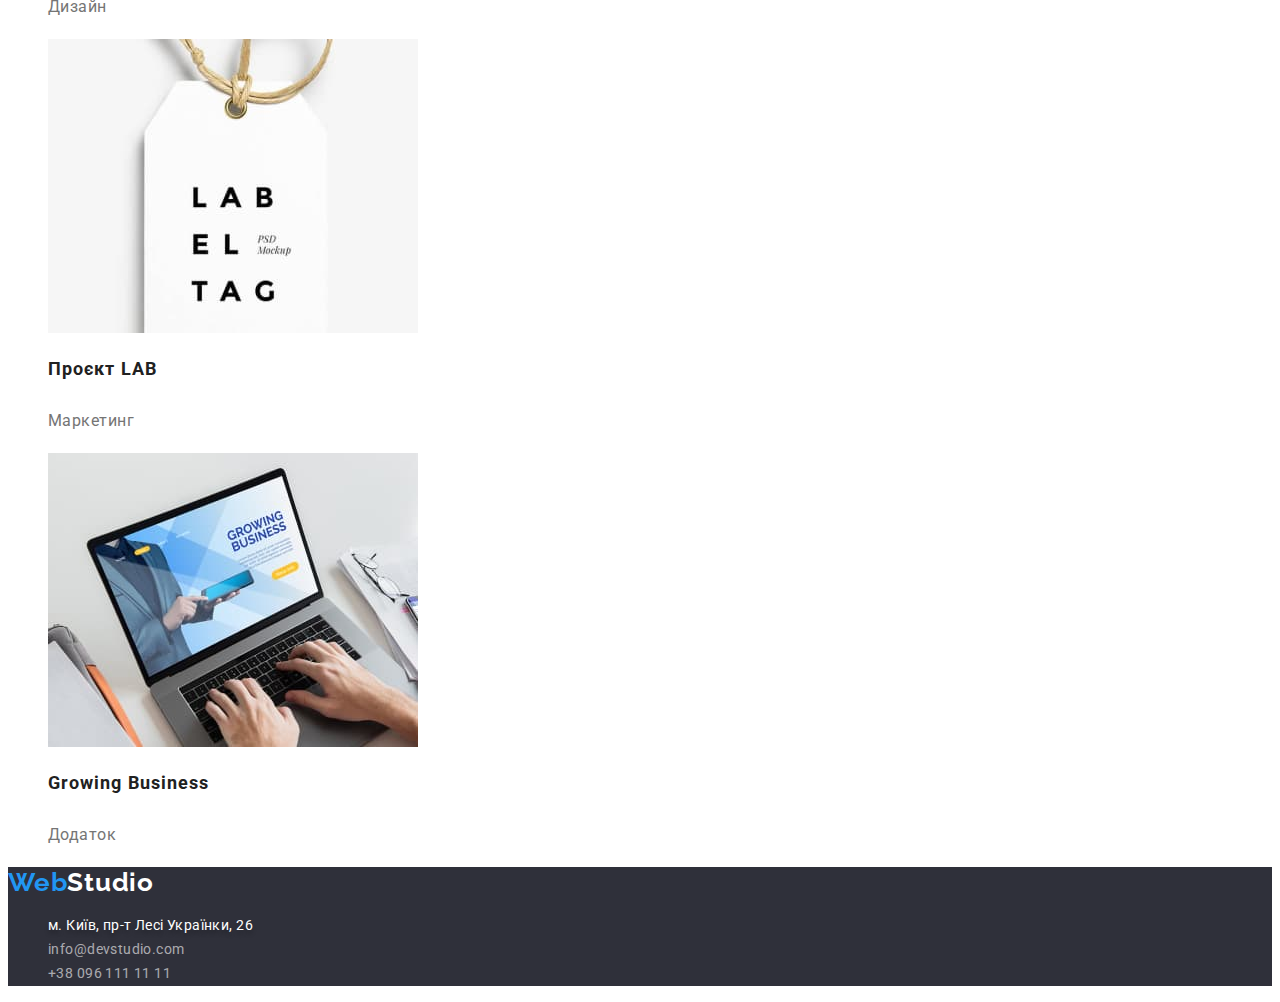
==== commit aac80451: "edited homework2" ====
--- a/portfolio.html
+++ b/portfolio.html
@@ -30,81 +30,83 @@
         </ul>
     </header>
     <main>
-        <h2 class="portfolio-title visually-hidden">Портфоліо</h2>
-        <ul class="portfolio-btn-items list">
-            <li class="btn-items">
-                <button class="selection-btn" type="button">Усі</button>
-            </li>
-            <li class="btn-items">
-                <button class="selection-btn" type="button">Веб-сайти</button>
-            </li>
-            <li class="btn-items">
-                <button class="selection-btn" type="button">Додатки</button>
-            </li>
-            <li class="btn-items">
-                <button class="selection-btn" type="button">Дизайн</button>
-            </li>
-            <li class="btn-items">
-                <button class="selection-btn" type="button">Маркетинг</button>
-            </li>
-        </ul>
-        <h2 class="projects-title visually-hidden">Наші проекти</h2>
-        <ul class="projects-menu list">
-            <li class="projects-items">
-                <img class="projects-image" src="./images/portfolio/portfolio1.jpg" alt="Комп'ютер із оголошенням"
-                    width="370" height="294">
+        <section class="portfolio-page">
+            <h2 class="portfolio-title visually-hidden">Портфоліо</h2>
+            <ul class="portfolio-btn-items list">
+                <li class="btn-items">
+                    <button class="selection-btn" type="button">Усі</button>
+                </li>
+                <li class="btn-items">
+                    <button class="selection-btn" type="button">Веб-сайти</button>
+                </li>
+                <li class="btn-items">
+                    <button class="selection-btn" type="button">Додатки</button>
+                </li>
+                <li class="btn-items">
+                    <button class="selection-btn" type="button">Дизайн</button>
+                </li>
+                <li class="btn-items">
+                    <button class="selection-btn" type="button">Маркетинг</button>
+                </li>
+            </ul>
+            <h2 class="projects-title visually-hidden">Наші проекти</h2>
+            <ul class="projects-menu list">
+                <li class="projects-items">
+                    <img class="projects-image" src="./images/portfolio/portfolio1.jpg" alt="Комп'ютер із оголошенням"
+                        width="370" height="294">
 
-                <h3 class="projects-name">Технокряк</h3>
-                <p class="projects-type">Веб-сайт</p>
-            </li>
-            <li class="projects-items">
-                <img class="projects-image" src="./images/portfolio/portfolio2.jpg" alt="Два баскетболісти" width="370"
-                    height="294">
-                <h3 class="projects-name">Постер New Orlean vs Golden Star</h3>
-                <p class="projects-type">Дизайн</p>
-            </li>
-            <li class="projects-items">
-                <img class="projects-image" src="./images/portfolio/portfolio3.jpg" alt="Лого ресторану" width="370"
-                    height="294">
-                <h3 class="projects-name">Ресторан Seafood</h3>
-                <p class="projects-type">Додаток</p>
-            </li>
-            <li class="projects-items">
-                <img class="projects-image" src="./images/portfolio/portfolio4.jpg" alt="Навушники" width="370"
-                    height="294">
-                <h3 class="projects-name">Проєкт Prime</h3>
-                <p class="projects-type">Маркетинг</p>
-            </li>
-            <li class="projects-items">
-                <img class="projects-image" src="./images/portfolio/portfolio5.jpg" alt="Дві крафтові коробки"
-                    width="370" height="294">
-                <h3 nclass="projects-name">Проєкт Boxes</h3>
-                <p class="projects-type">Додаток</p>
-            </li>
-            <li class="projects-items">
-                <img class="projects-image" src="./images/portfolio/portfolio6.jpg" alt="Монітор комп'ютеру" width="370"
-                    height="294">
-                <h3 class="projects-name">Inspiration has no Borders</h3>
-                <p class="projects-type">Веб-сайт</p>
-            </li>
-            <li class="projects-items">
-                <img class="projects-image" src="./images/portfolio/portfolio7.jpg" alt="" width="370" height="294">
-                <h3 class="projects-name">Видання Limited Edition</h3>
-                <p class="projects-type">Дизайн</p>
-            </li>
-            <li class="projects-items">
-                <img class="projects-image" src="./images/portfolio/portfolio8.jpg" alt="Лого проекту LAB" width="370"
-                    height="294">
-                <h3 class="projects-name">Проєкт LAB</h3>
-                <p class="projects-type">Маркетинг</p>
-            </li>
-            <li class="projects-items">
-                <img class="projects-image" src="./images/portfolio/portfolio9.jpg"
-                    alt="Чоловік набирає текст на клавіатурі ноутбука" width="370" height="294">
-                <h3 class="projects-name">Growing Business</h3>
-                <p class="projects-type">Додаток</p>
-            </li>
-        </ul>
+                    <h3 class="projects-name">Технокряк</h3>
+                    <p class="projects-type">Веб-сайт</p>
+                </li>
+                <li class="projects-items">
+                    <img class="projects-image" src="./images/portfolio/portfolio2.jpg" alt="Два баскетболісти"
+                        width="370" height="294">
+                    <h3 class="projects-name">Постер New Orlean vs Golden Star</h3>
+                    <p class="projects-type">Дизайн</p>
+                </li>
+                <li class="projects-items">
+                    <img class="projects-image" src="./images/portfolio/portfolio3.jpg" alt="Лого ресторану" width="370"
+                        height="294">
+                    <h3 class="projects-name">Ресторан Seafood</h3>
+                    <p class="projects-type">Додаток</p>
+                </li>
+                <li class="projects-items">
+                    <img class="projects-image" src="./images/portfolio/portfolio4.jpg" alt="Навушники" width="370"
+                        height="294">
+                    <h3 class="projects-name">Проєкт Prime</h3>
+                    <p class="projects-type">Маркетинг</p>
+                </li>
+                <li class="projects-items">
+                    <img class="projects-image" src="./images/portfolio/portfolio5.jpg" alt="Дві крафтові коробки"
+                        width="370" height="294">
+                    <h3 nclass="projects-name">Проєкт Boxes</h3>
+                    <p class="projects-type">Додаток</p>
+                </li>
+                <li class="projects-items">
+                    <img class="projects-image" src="./images/portfolio/portfolio6.jpg" alt="Монітор комп'ютеру"
+                        width="370" height="294">
+                    <h3 class="projects-name">Inspiration has no Borders</h3>
+                    <p class="projects-type">Веб-сайт</p>
+                </li>
+                <li class="projects-items">
+                    <img class="projects-image" src="./images/portfolio/portfolio7.jpg" alt="" width="370" height="294">
+                    <h3 class="projects-name">Видання Limited Edition</h3>
+                    <p class="projects-type">Дизайн</p>
+                </li>
+                <li class="projects-items">
+                    <img class="projects-image" src="./images/portfolio/portfolio8.jpg" alt="Лого проекту LAB"
+                        width="370" height="294">
+                    <h3 class="projects-name">Проєкт LAB</h3>
+                    <p class="projects-type">Маркетинг</p>
+                </li>
+                <li class="projects-items">
+                    <img class="projects-image" src="./images/portfolio/portfolio9.jpg"
+                        alt="Чоловік набирає текст на клавіатурі ноутбука" width="370" height="294">
+                    <h3 class="projects-name">Growing Business</h3>
+                    <p class="projects-type">Додаток</p>
+                </li>
+            </ul>
+        </section>
     </main>
     <footer class="footer-section">
         <a class="emblem-footer link" href="./index.html">Web<span class="emblem-white-footer">Studio</span></a>
--- a/css/styles.css
+++ b/css/styles.css
@@ -50,7 +50,7 @@
   font-style: normal;
   font-weight: 700;
   font-size: 26px;
-  line-height: 1, 19;
+  line-height: 1.19;
   /* identical to box height */
 
   letter-spacing: 0.03em;
@@ -64,7 +64,7 @@
   font-style: normal;
   font-weight: 700;
   font-size: 26px;
-  line-height: 1, 19;
+  line-height: 1.19;
   /* identical to box height */
 
   letter-spacing: 0.03em;
@@ -77,7 +77,7 @@
   font-style: normal;
   font-weight: 500;
   font-size: 14px;
-  line-height: 1, 14;
+  line-height: 1.14;
   letter-spacing: 0.02em;
 
   color: var(--primary-text-color);
@@ -91,12 +91,10 @@
   font-style: normal;
   font-weight: 500;
   font-size: 14px;
-  line-height: 1, 14;
+  line-height: 1.14;
   letter-spacing: 0.02em;
 
   color: var(--secondary-text-color);
-
-  text-shadow: 0px 4px 4px rgba(0, 0, 0, 0.25);
 }
 .contacts-header :hover,
 .contacts-header :focus {
@@ -118,7 +116,7 @@
   font-style: normal;
   font-weight: 900;
   font-size: 44px;
-  line-height: 1, 36;
+  line-height: 1.36;
   /* or 136% */
 
   text-align: center;
@@ -132,7 +130,7 @@
   font-style: normal;
   font-weight: 700;
   font-size: 16px;
-  line-height: 1, 87;
+  line-height: 1.87;
   background: var(--background-color-btn);
   box-shadow: 0px 4px 4px rgba(0, 0, 0, 0.15);
   border-radius: 4px;
@@ -164,7 +162,7 @@
   font-style: normal;
   font-weight: 700;
   font-size: 14px;
-  line-height: 1, 14;
+  line-height: 1.14;
   letter-spacing: 0.03em;
   text-transform: uppercase;
 
@@ -175,7 +173,7 @@
   font-style: normal;
   font-weight: 400;
   font-size: 14px;
-  line-height: 1, 71;
+  line-height: 1.71;
   /* or 171% */
 
   letter-spacing: 0.03em;
@@ -190,7 +188,7 @@
   font-style: normal;
   font-weight: 700;
   font-size: 36px;
-  line-height: 1, 16;
+  line-height: 1.16;
   text-align: center;
   letter-spacing: 0.03em;
 
@@ -205,7 +203,7 @@
   font-style: normal;
   font-weight: 700;
   font-size: 36px;
-  line-height: 1, 16;
+  line-height: 1.16;
   text-align: center;
   letter-spacing: 0.03em;
 
@@ -216,7 +214,7 @@
   font-style: normal;
   font-weight: 500;
   font-size: 16px;
-  line-height: 1, 18;
+  line-height: 1.18;
   /* identical to box height */
 
   text-align: center;
@@ -229,7 +227,7 @@
   font-style: normal;
   font-weight: 400;
   font-size: 16px;
-  line-height: 1, 18;
+  line-height: 1.18;
   /* identical to box height */
 
   text-align: center;
@@ -245,7 +243,7 @@
   font-style: normal;
   font-weight: 700;
   font-size: 26px;
-  line-height: 31px;
+  line-height: 1.19;
   /* identical to box height */
 
   letter-spacing: 0.03em;
@@ -258,7 +256,7 @@
   font-style: normal;
   font-weight: 700;
   font-size: 26px;
-  line-height: 31px;
+  line-height: 1.19;
   /* identical to box height */
 
   letter-spacing: 0.03em;
@@ -270,7 +268,7 @@
   font-style: normal;
   font-weight: 400;
   font-size: 14px;
-  line-height: 1, 71;
+  line-height: 1.71;
   /* or 171% */
 
   letter-spacing: 0.03em;
@@ -285,7 +283,7 @@
   font-style: normal;
   font-weight: 400;
   font-size: 14px;
-  line-height: 1, 71;
+  line-height: 1.71;
   /* or 171% */
 
   letter-spacing: 0.03em;
@@ -304,7 +302,7 @@
   font-style: normal;
   font-weight: 500;
   font-size: 16px;
-  line-height: 1, 63;
+  line-height: 1.63;
   /* identical to box height, or 162% */
 
   text-align: center;
@@ -335,7 +333,7 @@
   font-style: normal;
   font-weight: 700;
   font-size: 18px;
-  line-height: 2, 0;
+  line-height: 2.0;
   /* identical to box height, or 200% */
 
   letter-spacing: 0.06em;
@@ -347,7 +345,7 @@
   font-style: normal;
   font-weight: 400;
   font-size: 16px;
-  line-height: 2, 0;
+  line-height: 2.0;
   /* identical to box height, or 188% */
 
   letter-spacing: 0.03em;
